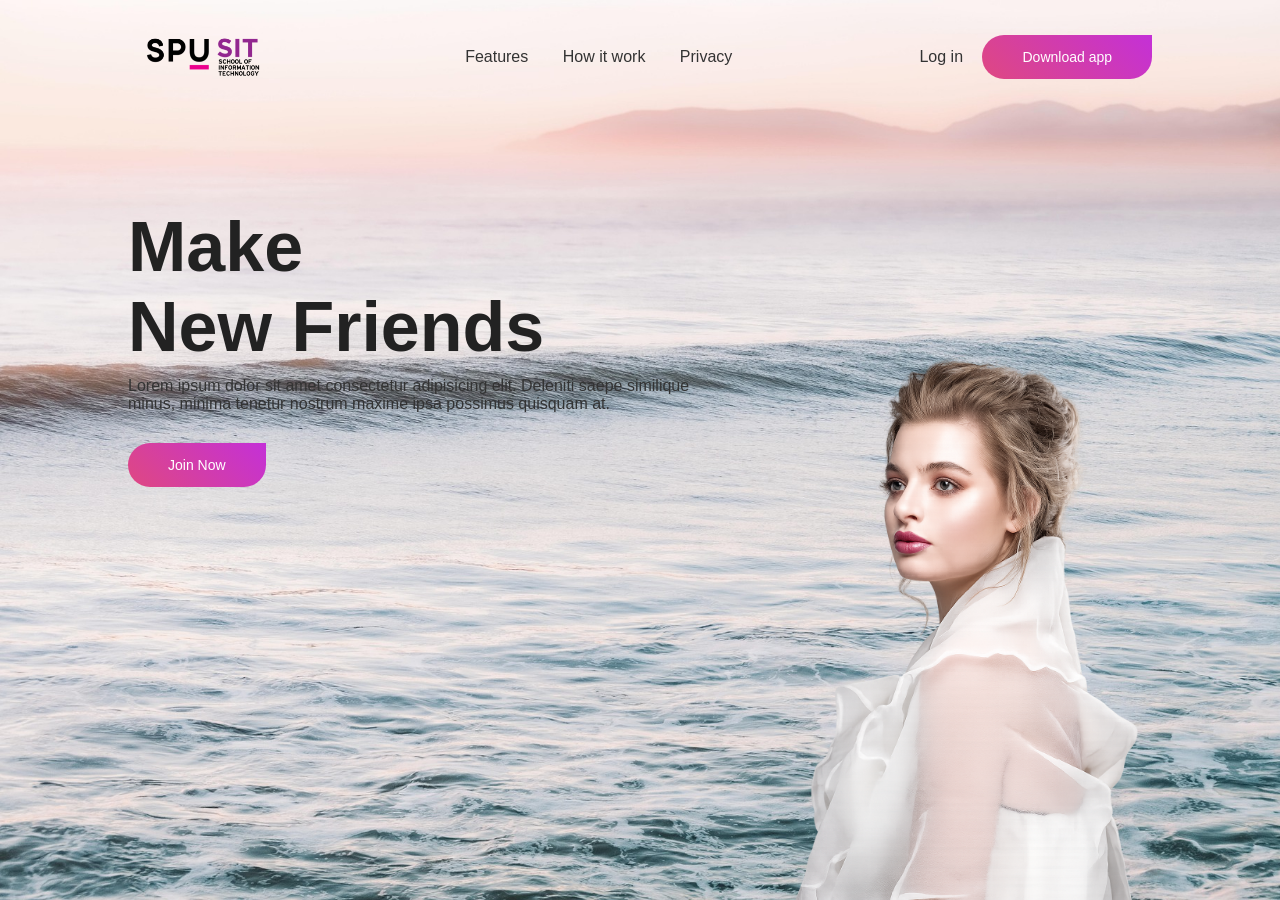
==== index.html @ 0f8d2296 "Add files via upload" ====
<!DOCTYPE html>
<html lang="en">
<head>
    <meta charset="UTF-8">
    <meta name="viewport" content="width=device-width, initial-scale=1.0">
    <link rel="stylesheet" href="T3css.css">
    
    <title>Web Design Boonsiri Masan</title>
</head>
<body>
    <div class="hero">
        <nav>
            <img src="Logo SPU SIT/Logo SPU SIT_Color.png" class="logo">
            <ul>
                <li><a href="">Features</a></li>
                <li><a href="">How it work</a></li>
                <li><a href="">Privacy</a></li>
            </ul>
            <div>
                <a href="AS7_5250005.html" class="login-btn">Log in</a>
                <a href="#" class="btn">Download app</a>
            </div>
        </nav>
        <div class="content">
            <h1 class="anim">Make <br> New Friends</h1>
            <p class="anim">Lorem ipsum dolor sit amet consectetur adipisicing elit. 
                Deleniti saepe similique minus, minima tenetur nostrum maxime ipsa possimus quisquam at.</p>
                <a href="#" class="btn anim">Join Now</a>
        </div>
        <img src="pic/ChatGPT 3.png" class="Features-img anim">
    </div>
</body>
</html>
---- T3css.css ----
*{
    margin: 0;
    padding: 0;
    box-sizing: border-box;
    font-family: Verdana, Geneva, Tahoma, sans-serif;
}

.hero{
    width: 100%;
    min-height: 100vh;
    background-image: url(pic/bg.jpg);
    background-position: center;
    background-size:cover;
    padding: 10px 10%;
    overflow: hidden;
    position: relative;
}

nav{
    padding: 10px 0;
    display: flex;
    align-items: center;
    justify-content: space-between;
}

.logo{
    width: 150px;
}

nav ul li{
    display: inline-block;
    list-style: none;
    margin: 10px 15px;
}

nav ul li a{
    text-decoration: none;
    color: #333;
    font-weight: 400;
}

.login-btn{
    text-decoration: none;
    color: #333;
    margin-right: 15px;
   font-weight: 400;

}

.btn{
    display: inline-block;
    text-decoration: none;
    padding: 14px 40px;
    color: #fff;
    background-image: linear-gradient(45deg, #df4881, #c430d7);
    font-size: 14px;
    border-radius: 30px;
    border-top-right-radius: 0;
    transition: 0.5s;
}

.content{
    margin-top: 10%;
    max-width: 600px;
}

.content h1{
    font-size: 70px;
    color: #222;
}

.content p{
    margin: 10px 0 30px;
    color: #333;
    animation-delay: 0.5s;

}

.content btn{
    padding: 15px 80px;
    font-size: 16px;
    animation-delay: 1s;
}

.btn:hover{
    border-top-right-radius: 30px;
}

.Features-img{
width: 400px;
position: absolute;
bottom: 0;
right: 10%; 
transform: translate(-50%, -50%);
background: transparent;
/* padding: 10px; */
}

.Features-img.anim{
    animation-delay: 1.5s;
}


.anim{
   opacity: 0;
   transform: translateY(30px);
   animation: moveup 0.5s linear forwards;
}

@keyframes moveup{
    100%{
        opacity: 1;
        transform: translateY(0px);
    }
}
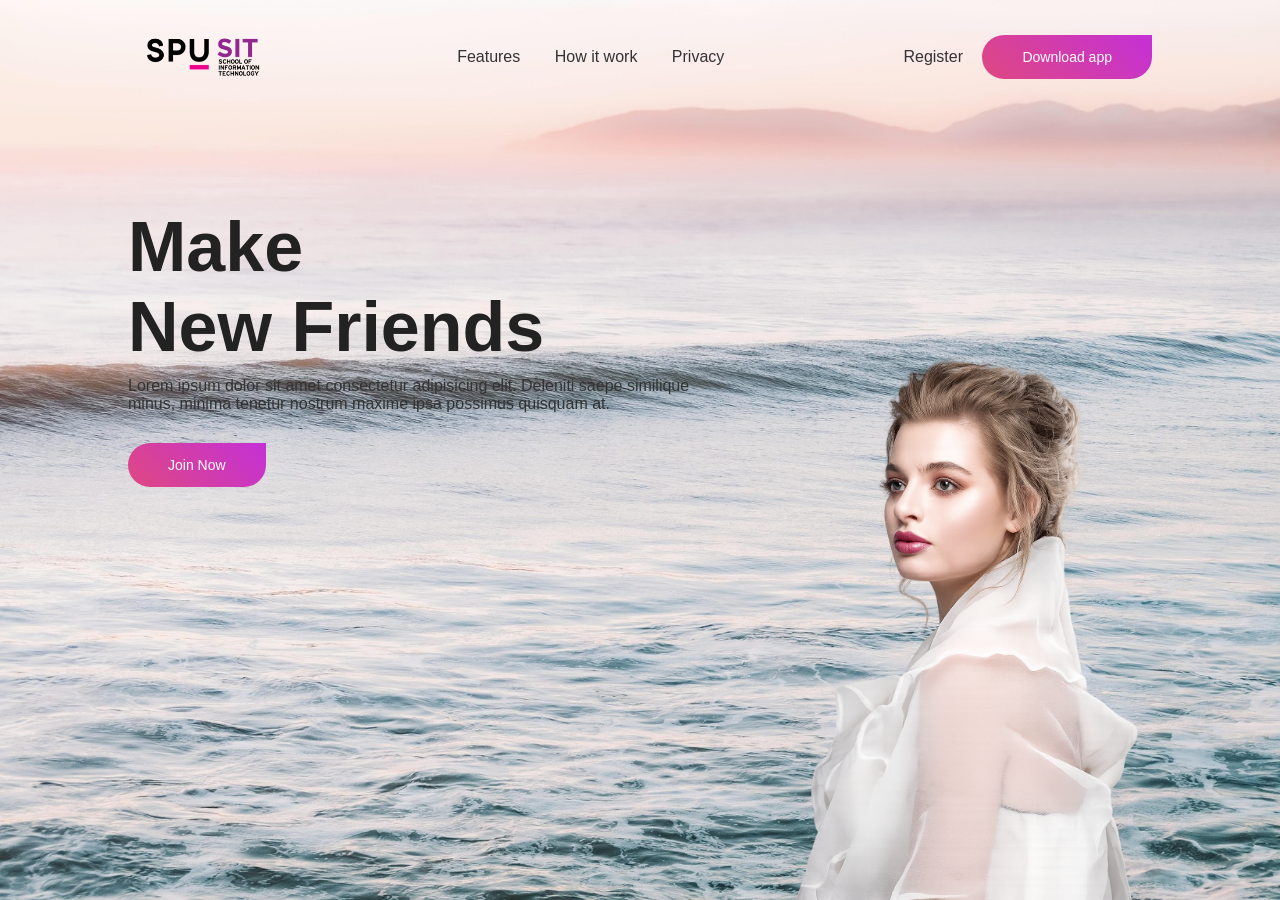
==== commit a3305e33: "index.html" ====
--- a/index.html
+++ b/index.html
@@ -17,7 +17,7 @@
                 <li><a href="">Privacy</a></li>
             </ul>
             <div>
-                <a href="AS7_5250005.html" class="login-btn">Log in</a>
+                <a href="AS7_5250005.html" class="login-btn">Register</a>
                 <a href="#" class="btn">Download app</a>
             </div>
         </nav>
@@ -31,3 +31,4 @@
     </div>
 </body>
 </html>
+
